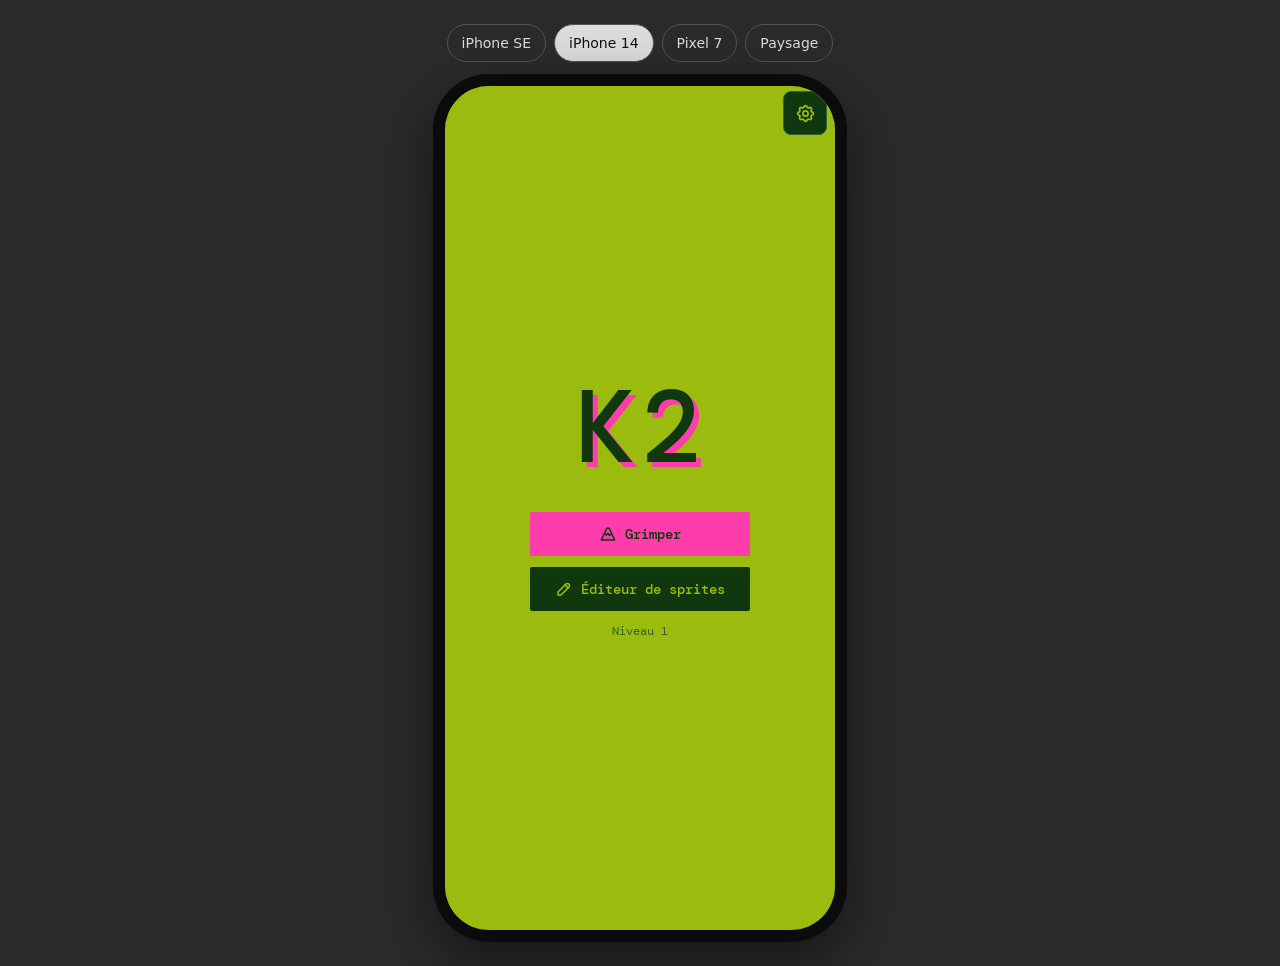
==== apercu.html @ 559e0c6a "Le jeu passe en plein écran, sans en-tête ni bandes, et suit game-system Le héros n'a plus de fond s" ====
<!DOCTYPE html>
<html lang="fr">
<head>
<meta charset="utf-8">
<meta name="viewport" content="width=device-width, initial-scale=1">
<title>Aperçu téléphone — K2</title>
<link rel="icon" href="favicon.svg" type="image/svg+xml">
<style>
  /* L'aperçu (section 20) : le jeu dans une iframe à la VRAIE taille d'un
     téléphone, jamais réduit par transform: scale() (qui ment sur les media
     queries, innerWidth et la taille des cibles). Sur une fenêtre trop
     courte, la page défile : le châssis ne rétrécit jamais. */
  html, body { margin: 0; min-height: 100%; background: #2b2b2e; font: 14px system-ui, sans-serif; color: #ddd; }
  body { display: grid; justify-items: center; gap: 12px; padding: 24px 12px; }
  .chassis { padding: 12px; border-radius: 56px; background: #0b0b0c; box-shadow: 0 20px 60px rgba(0,0,0,.5); }
  iframe { display: block; border: 0; border-radius: 44px; background: #000; }
  nav { display: flex; gap: 8px; flex-wrap: wrap; justify-content: center; }
  nav a { color: inherit; padding: 10px 14px; border: 1px solid #555; border-radius: 22px; text-decoration: none; }
  nav a[aria-current] { background: #ddd; color: #111; }
</style>
</head>
<body>
<nav id="formats"></nav>
<div class="chassis"><iframe id="jeu" title="K2" allow="gamepad; fullscreen; autoplay"></iframe></div>
<script>
  const FORMATS = {
    'iphone-se': { w: 375, h: 667, nom: 'iPhone SE' },
    'iphone-14': { w: 390, h: 844, nom: 'iPhone 14' },
    'pixel-7': { w: 412, h: 915, nom: 'Pixel 7' },
    'paysage': { w: 844, h: 390, nom: 'Paysage' },
  };
  const p = new URLSearchParams(location.search);
  const choix = FORMATS[p.get('format')] ? p.get('format') : 'iphone-14';
  const f = FORMATS[choix];
  const jeu = document.getElementById('jeu');
  jeu.width = f.w; jeu.height = f.h;
  const cible = new URLSearchParams(location.search); cible.delete('format');
  jeu.src = 'index.html' + (cible.toString() ? '?' + cible : '');
  document.getElementById('formats').innerHTML = Object.entries(FORMATS).map(([k, v]) =>
    `<a href="?format=${k}"${k === choix ? ' aria-current="true"' : ''}>${v.nom}</a>`).join('');
</script>
</body>
</html>
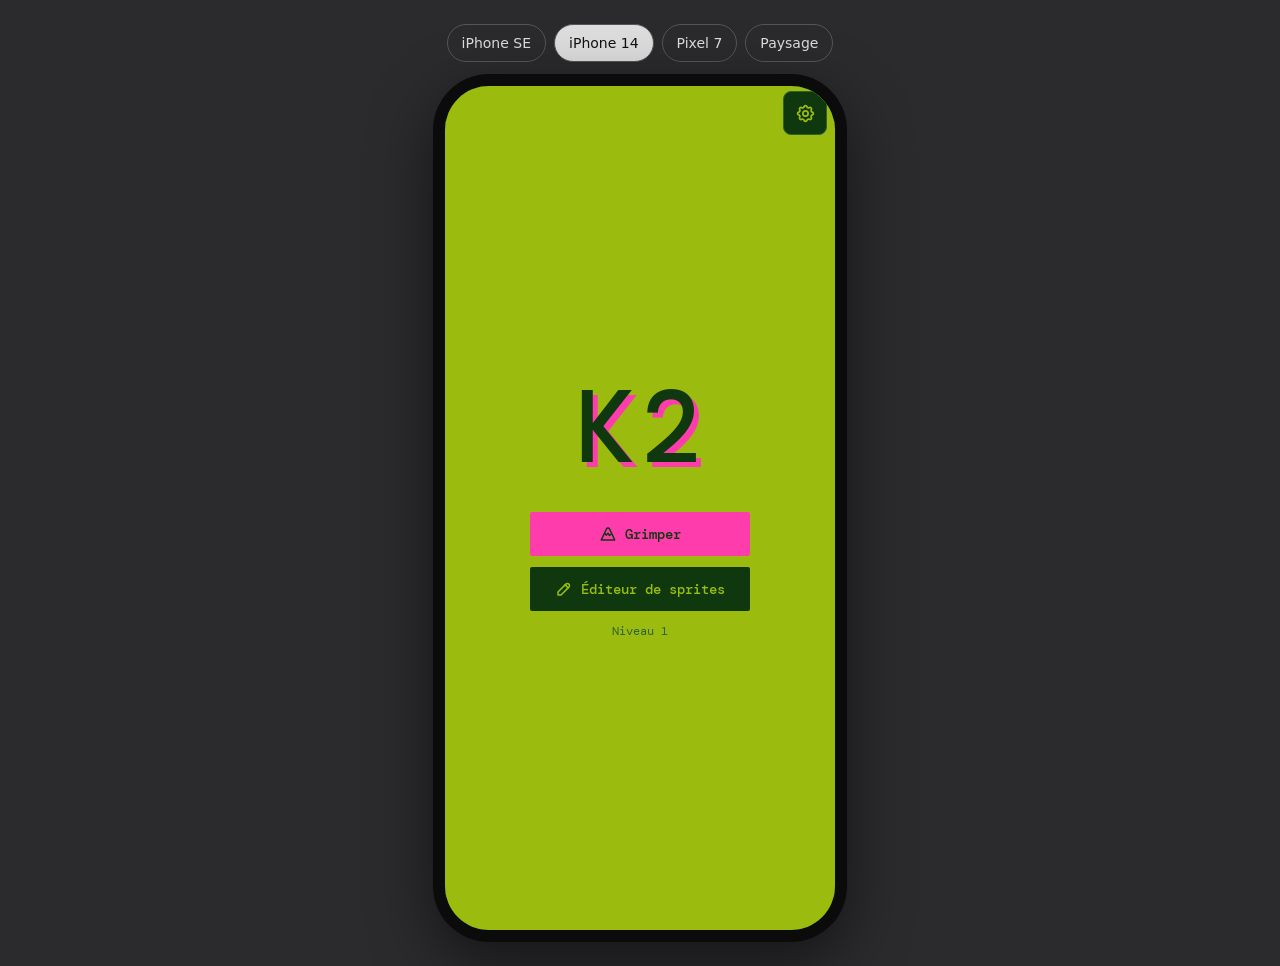
==== commit deb86c39: "On peut revoir le chemin parcouru en faisant défiler la paroi ; plus de recherche Firefox en jouant " ====
--- a/apercu.html
+++ b/apercu.html
@@ -38,6 +38,14 @@
   jeu.src = 'index.html' + (cible.toString() ? '?' + cible : '');
   document.getElementById('formats').innerHTML = Object.entries(FORMATS).map(([k, v]) =>
     `<a href="?format=${k}"${k === choix ? ' aria-current="true"' : ''}>${v.nom}</a>`).join('');
+  // Le clavier doit aller au jeu, pas à cette page : sinon Firefox lance sa recherche dès qu'on tape.
+  jeu.addEventListener('load', () => jeu.contentWindow.focus());
+  window.addEventListener('pointerdown', () => jeu.contentWindow?.focus());
+  document.addEventListener('keydown', e => {
+    if (e.ctrlKey || e.metaKey || e.key.length !== 1) return;
+    e.preventDefault();
+    jeu.contentWindow?.focus();
+  }, true);
 </script>
 </body>
 </html>
